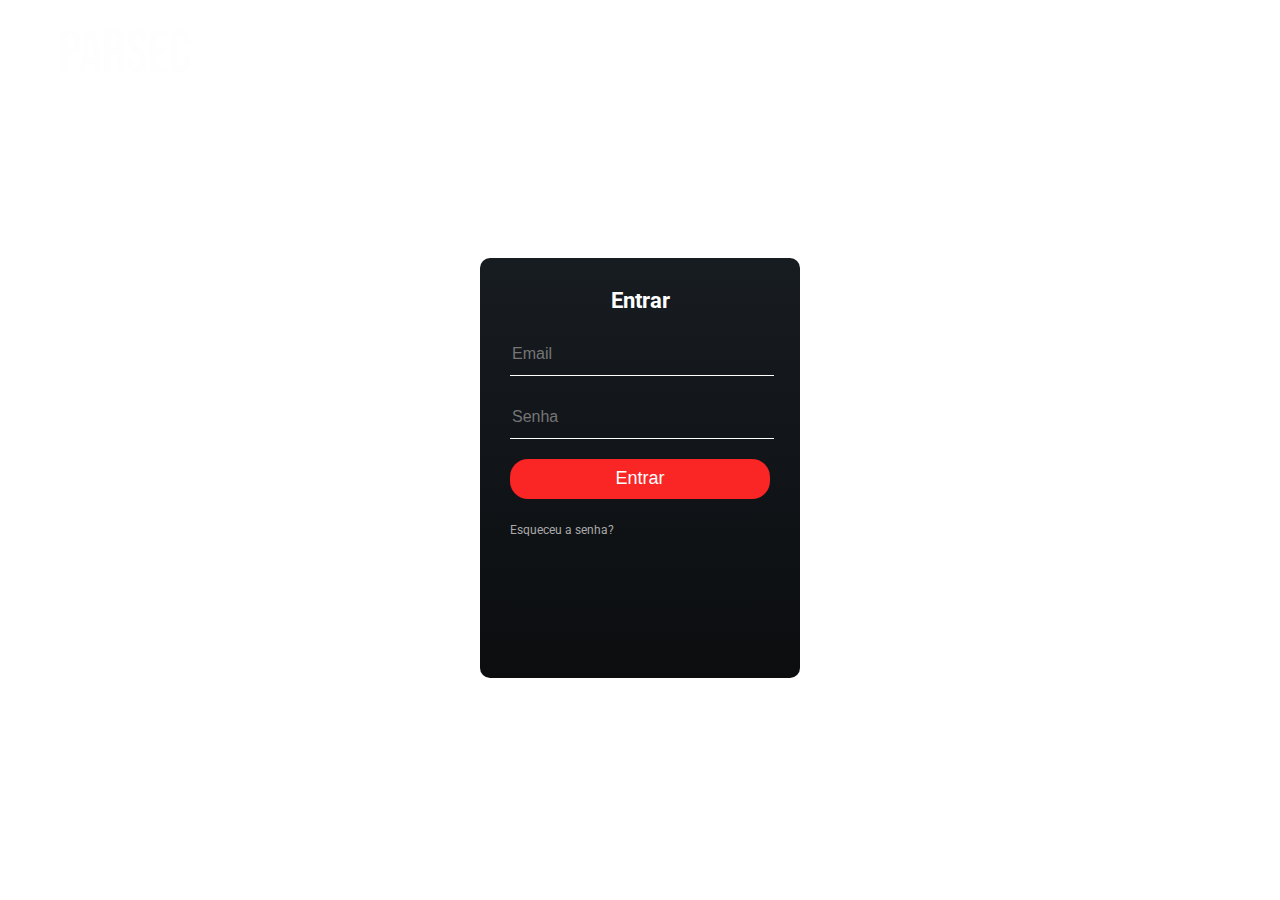
==== Parsec/index.html @ da0251a3 "header logo" ====
<!DOCTYPE html>
<html>
	<head>
		<meta charset="utf-8">
		<meta name="viewport" content="width=device-width, initial-scale=1.0">
		<link rel="stylesheet" type="text/css" href="css/estilos.css">
		<link rel='stylesheet' type='text/css' href='http://fonts.googleapis.com/css?family=Roboto'>
		<title>Home</title>
	</head>
	<body>
		<header>
			<div id="logo">
				<img src="images/logo.png" width="150px">
			</div>
		</header>
		<section>
			<div class="centerbox loginbox">
				<form action="#">
					<h1>Entrar</h1>
					<input type="text" placeholder="Email" name="email" required>
					<input type="password" placeholder="Senha" name="password" required>
					<input type="submit" name="submit" value="Entrar">
					<a href="#">Esqueceu a senha?</a>
				</form>
			</div>
		</section>
	</body>
</html>
---- Parsec/css/estilos.css ----
body{
  margin: 0;
  background: url("../images/background.png");
  background-size: cover;
  font-family: 'lucida sans','Roboto', Arial, sans-serif, Verdana;
}
#logo{
  padding: 20px 50px;
}
.centerbox{
  position: absolute;
  margin: auto;
  top: 35px;
  bottom: 0;
  left: 0;
  right: 0;
}
.loginbox{
  width: 320px;
  height: 420px;
  box-sizing: border-box;
  border-radius: 10px;
  padding: 30px 30px;
  background: #171c21; /* Old browsers */
  background: -moz-linear-gradient(top, #171c21 0%, #0b0d0f 100%); /* FF3.6-15 */
  background: -webkit-linear-gradient(top, #171c21 0%,#0b0d0f 100%); /* Chrome10-25,Safari5.1-6 */
  background: linear-gradient(to bottom, #171c21 0%,#0b0d0f 100%); /* W3C, IE10+, FF16+, Chrome26+, Opera12+, Safari7+ */
}
.loginbox h1{
  color: #fff;
  margin: 0;
  padding: 0 0 20px;
  text-align: center;
  font-size: 22px;
}
.loginbox input{
  width: 100%;
  margin-bottom: 20px;
  color: #fff;
}
.loginbox input[type="text"], input[type="password"]{
  border: none;
  border-bottom: 1px solid #fff;
  background: transparent;
  height: 40px;
  font-size: 16px;
}
.loginbox input[type="submit"]{
  border: none;
  height: 40px;
  background: #fa2525;
  font-size: 18px;
  border-radius: 18px;
}
.loginbox input[type="submit"]:hover{
  cursor: pointer;
  background: #ffa500;
  color: #000;
}
.loginbox a{
  text-decoration: none;
  font-size: 12px;
  line-height: 20px;
  color: darkgray;
}
.loginbox a:hover{
  color: #ffc107;
}
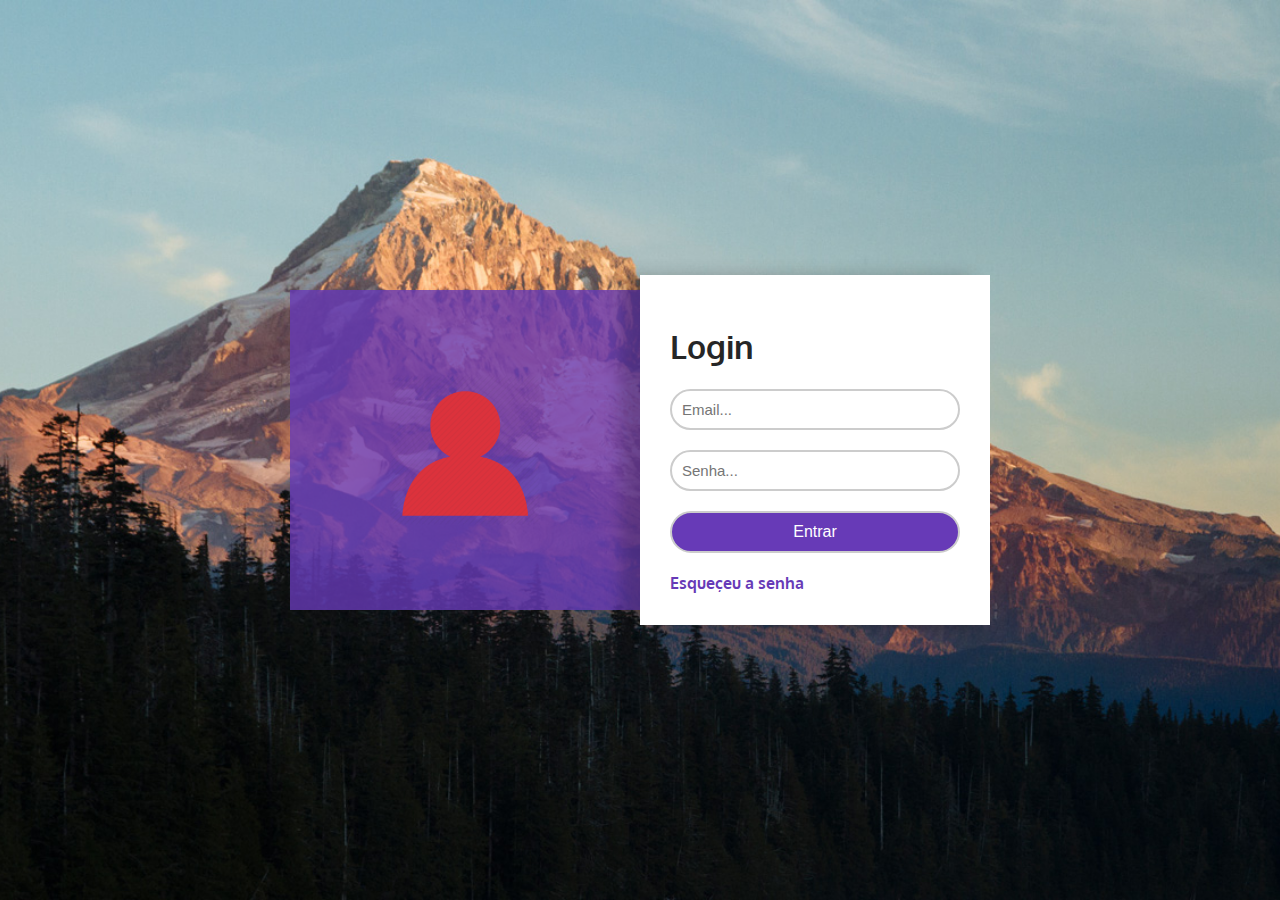
==== commit 1943c45d: "new index" ====
--- a/Parsec/index.html
+++ b/Parsec/index.html
@@ -1,28 +1,27 @@
 <!DOCTYPE html>
-<html>
-	<head>
-		<meta charset="utf-8">
-		<meta name="viewport" content="width=device-width, initial-scale=1.0">
-		<link rel="stylesheet" type="text/css" href="css/estilos.css">
-		<link rel='stylesheet' type='text/css' href='http://fonts.googleapis.com/css?family=Roboto'>
-		<title>Home</title>
-	</head>
-	<body>
-		<header>
-			<div id="logo">
-				<img src="images/logo.png" width="150px">
-			</div>
-		</header>
-		<section>
-			<div class="centerbox loginbox">
-				<form action="#">
-					<h1>Entrar</h1>
-					<input type="text" placeholder="Email" name="email" required>
-					<input type="password" placeholder="Senha" name="password" required>
-					<input type="submit" name="submit" value="Entrar">
-					<a href="#">Esqueceu a senha?</a>
-				</form>
-			</div>
-		</section>
-	</body>
+<html lang="pt-br">
+  <head>
+    <meta charset="utf-8">
+    <link rel="stylesheet" type="text/css" href="css/estilos.css">
+    <title>Login</title>
+  </head>
+  <body>
+    <section>
+      <div class="container">
+        <div class="shadow">
+          <img src="img/user.png" width="150px">
+        </div>
+        <div class="loginbox">
+          <h1>Login</h1>
+          <form class="login" action="index.html" method="post">
+            <input type="text" name="email" placeholder="Email...">
+            <input type="password" name="pass" placeholder="Senha...">
+            <input type="submit" name="submit" value="Entrar">
+          </form>
+          <a href="#">Esqueçeu a senha</a>
+        </div>
+      </div>
+    </section>
+
+  </body>
 </html>
--- a/Parsec/css/estilos.css
+++ b/Parsec/css/estilos.css
@@ -1,68 +1,77 @@
-body{
+@import url('https://fonts.googleapis.com/css?family=Oxygen');
+body {
   margin: 0;
-  background: url("../images/background.png");
+  padding: 0;
+  font-family: "Oxygen", sans-serif;
+}
+
+section {
+  width: 100%;
+  height: 100vh;
+  background: url("../img/bg.jpg");
   background-size: cover;
-  font-family: 'lucida sans','Roboto', Arial, sans-serif, Verdana;
+  background-repeat: no-repeat;
+  background-position: center;
 }
-#logo{
-  padding: 20px 50px;
-}
-.centerbox{
+
+.container {
   position: absolute;
   margin: auto;
-  top: 35px;
+  top: 0;
   bottom: 0;
   left: 0;
   right: 0;
+  width: 700px;
+  height: 320px;
+  background: rgba(103, 58, 183, .8);
 }
-.loginbox{
-  width: 320px;
-  height: 420px;
+.container .loginbox, .shadow {
+  position: relative;
+  width: 50%;
+  height: 320px;
+  float: left;
   box-sizing: border-box;
-  border-radius: 10px;
+}
+.container .shadow img {
+  position: absolute;
+  top: calc(50% - 75px);
+  left: calc(50% - 75px);
+}
+.container .loginbox {
+  background: #fff;
   padding: 30px 30px;
-  background: #171c21; /* Old browsers */
-  background: -moz-linear-gradient(top, #171c21 0%, #0b0d0f 100%); /* FF3.6-15 */
-  background: -webkit-linear-gradient(top, #171c21 0%,#0b0d0f 100%); /* Chrome10-25,Safari5.1-6 */
-  background: linear-gradient(to bottom, #171c21 0%,#0b0d0f 100%); /* W3C, IE10+, FF16+, Chrome26+, Opera12+, Safari7+ */
+  height: 350px;
+  top: -15px;
+  box-shadow: -20px 0 15px rgba(0, 0, 0, 0.2);
 }
-.loginbox h1{
+.container .loginbox h1 {
+  color: #262626;
+}
+.container .loginbox input {
+  width: 100%;
+  padding: 10px;
+  box-sizing: border-box;
+  border: 2px solid #ccc;
+  margin-bottom: 20px;
+  outline: none;
+  border-radius: 25px;
+  font-size: 15px;
+}
+.container .loginbox input:hover {
+  border: 2px solid #673ab7;
+}
+.container .loginbox input[type="submit"] {
   color: #fff;
-  margin: 0;
-  padding: 0 0 20px;
-  text-align: center;
-  font-size: 22px;
+  background: #673ab7;
+  font-size: 16px;
+  transition: .5s;
 }
-.loginbox input{
-  width: 100%;
-  margin-bottom: 20px;
-  color: #fff;
+.container .loginbox input[type="submit"]:hover {
+  background: #ff0057;
+  border: 2px solid #ff0057;
 }
-.loginbox input[type="text"], input[type="password"]{
-  border: none;
-  border-bottom: 1px solid #fff;
-  background: transparent;
-  height: 40px;
-  font-size: 16px;
+.container .loginbox a {
+  color: #673ab7;
+  text-decoration: none;
+  font-weight: bold;
 }
-.loginbox input[type="submit"]{
-  border: none;
-  height: 40px;
-  background: #fa2525;
-  font-size: 18px;
-  border-radius: 18px;
-}
-.loginbox input[type="submit"]:hover{
-  cursor: pointer;
-  background: #ffa500;
-  color: #000;
-}
-.loginbox a{
-  text-decoration: none;
-  font-size: 12px;
-  line-height: 20px;
-  color: darkgray;
-}
-.loginbox a:hover{
-  color: #ffc107;
-}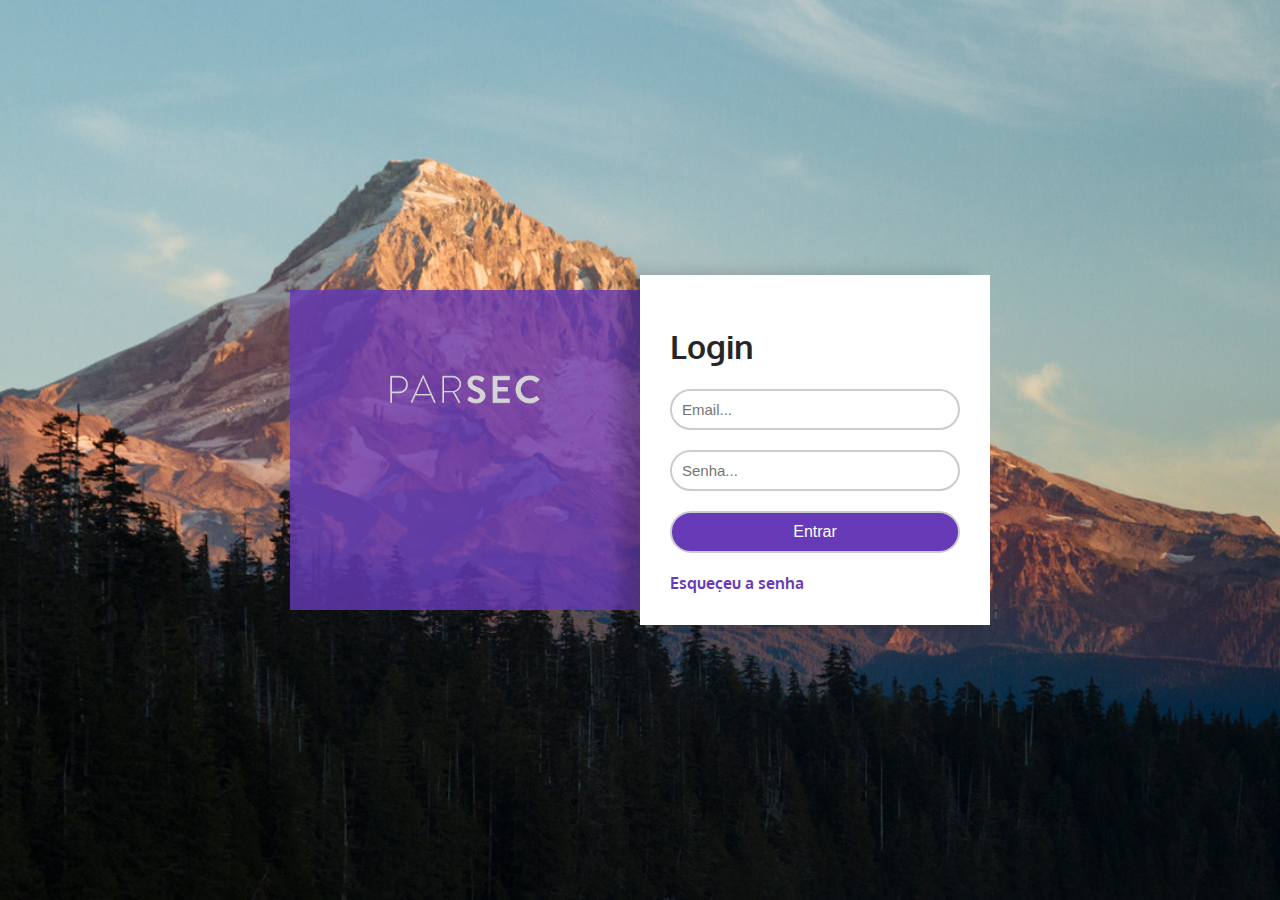
==== commit b16ebf23: "homepage" ====
--- a/Parsec/index.html
+++ b/Parsec/index.html
@@ -2,18 +2,18 @@
 <html lang="pt-br">
   <head>
     <meta charset="utf-8">
-    <link rel="stylesheet" type="text/css" href="css/estilos.css">
+    <link rel="stylesheet" type="text/css" href="css/style-index.css">
     <title>Login</title>
   </head>
   <body>
     <section>
       <div class="container">
         <div class="shadow">
-          <img src="img/user.png" width="150px">
+          <img src="img/logo.png" width="150px">
         </div>
         <div class="loginbox">
           <h1>Login</h1>
-          <form class="login" action="index.html" method="post">
+          <form class="login" action="homepage.html" method="post">
             <input type="text" name="email" placeholder="Email...">
             <input type="password" name="pass" placeholder="Senha...">
             <input type="submit" name="submit" value="Entrar">
--- a/Parsec/css/style-index.css
+++ b/Parsec/css/style-index.css
@@ -0,0 +1,77 @@
+@import url('https://fonts.googleapis.com/css?family=Oxygen');
+body {
+  margin: 0;
+  padding: 0;
+  background: url("../img/bg.jpg");
+  background-size: cover;
+  background-repeat: no-repeat;
+  background-position: center;
+  font-family: "Oxygen", sans-serif;
+}
+
+section {
+  width: 100%;
+  height: 100vh;
+}
+
+.container {
+  position: absolute;
+  margin: auto;
+  top: 0;
+  bottom: 0;
+  left: 0;
+  right: 0;
+  width: 700px;
+  height: 320px;
+  background: rgba(103, 58, 183, .8);
+}
+.container .loginbox, .shadow {
+  position: relative;
+  width: 50%;
+  height: 320px;
+  float: left;
+  box-sizing: border-box;
+}
+.container .shadow img {
+  position: absolute;
+  top: calc(50% - 75px);
+  left: calc(50% - 75px);
+}
+.container .loginbox {
+  background: #fff;
+  padding: 30px 30px;
+  height: 350px;
+  top: -15px;
+  box-shadow: -20px 0 15px rgba(0, 0, 0, 0.2);
+}
+.container .loginbox h1 {
+  color: #262626;
+}
+.container .loginbox input {
+  width: 100%;
+  padding: 10px;
+  box-sizing: border-box;
+  border: 2px solid #ccc;
+  margin-bottom: 20px;
+  outline: none;
+  border-radius: 25px;
+  font-size: 15px;
+}
+.container .loginbox input:hover {
+  border: 2px solid #673ab7;
+}
+.container .loginbox input[type="submit"] {
+  color: #fff;
+  background: #673ab7;
+  font-size: 16px;
+  transition: .5s;
+}
+.container .loginbox input[type="submit"]:hover {
+  background: #ff0057;
+  border: 2px solid #ff0057;
+}
+.container .loginbox a {
+  color: #673ab7;
+  text-decoration: none;
+  font-weight: bold;
+}
